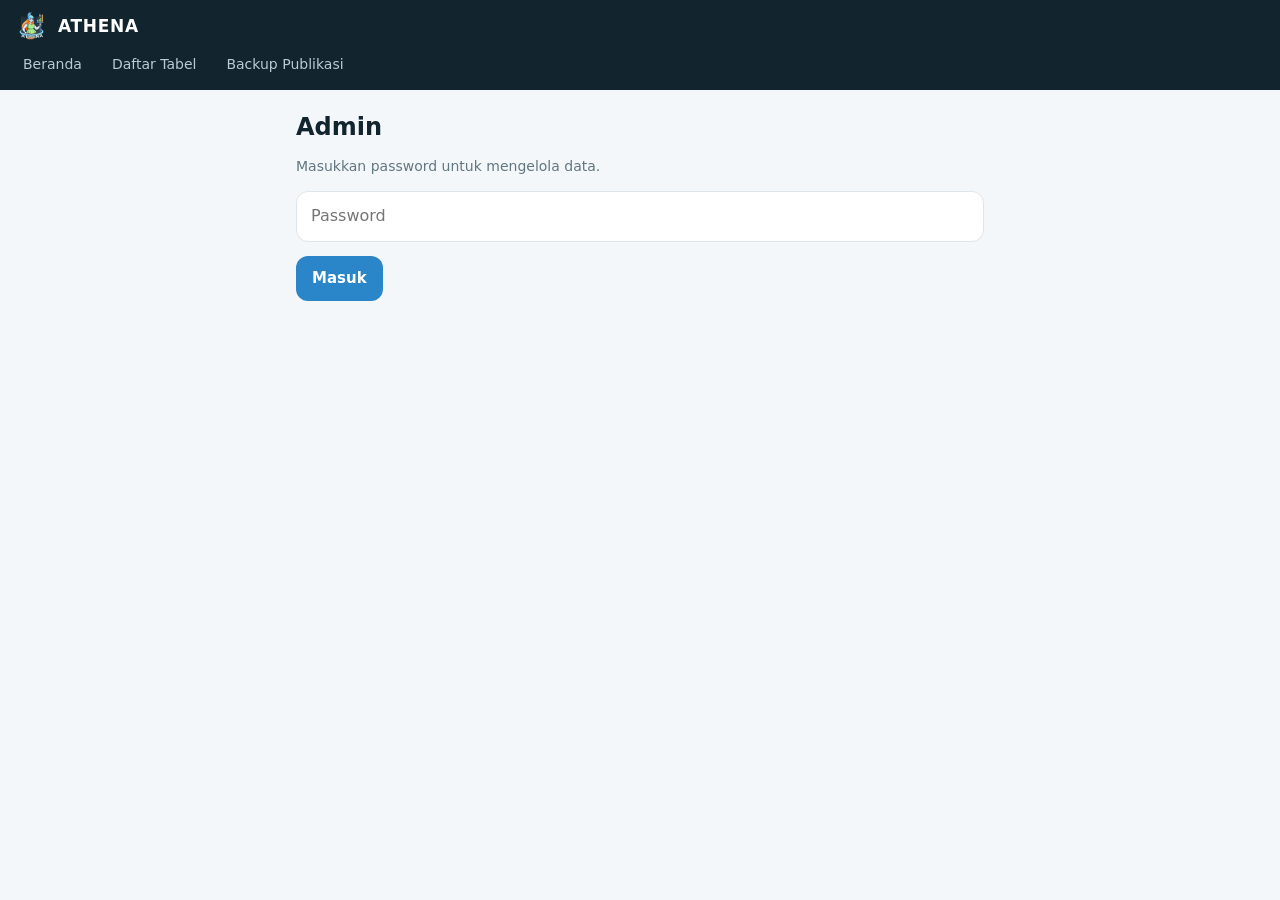
==== admin.html @ 7641c403 "update" ====
<!doctype html><html lang="id"><head><meta charset="utf-8"><meta name="viewport" content="width=device-width,initial-scale=1,viewport-fit=cover"><meta name="theme-color" content="#12252f"><link rel="manifest" href="manifest.webmanifest"><link rel="apple-touch-icon" href="assets/icon-180.png"><link rel="icon" href="assets/icon-192.png"><link rel="stylesheet" href="css/style.css"><meta name="robots" content="noindex"><title>Admin · ATHENA</title></head><body data-page="admin"><main>
<section id="lg"><h1>Admin</h1><p class="mu">Masukkan password untuk mengelola data.</p><input id="pw" type="password" placeholder="Password" autocomplete="current-password"><div class="row"><button class="btn" id="go">Masuk</button></div><p id="er" class="mu"></p></section>
<section id="ad" hidden><h1>Perbarui data</h1>
<label class="drop" id="dz"><b>Pilih atau seret file Excel</b><br><span class="mu">Kolom: Nama, Sumber, Kategori, Bab, Gambar, Link</span><input id="fi" type="file" accept=".xlsx,.xls" hidden></label>
<p id="ms" class="mu"></p>
<div id="rp" hidden><div class="kv" id="kv"></div><ul id="is" class="mu"></ul><div class="row"><button class="btn" id="d1">Unduh tabel.json</button><button class="btn" id="d2">Unduh sumber.json</button></div><p class="mu">Ganti kedua file di folder data/ pada repo, lalu commit dan push. Data baru langsung dipakai aplikasi.</p></div>
<h2>Update terakhir (Backup Publikasi)</h2><div id="ul"></div>
<input id="uj" placeholder="Judul publikasi"><div style="height:8px"></div><input id="ur" placeholder="Tanggal rilis, mis. 11 Agustus 2026">
<div class="row"><button class="btn gh" id="add">Tambah</button><button class="btn" id="d3">Unduh update.json</button></div>
<div class="row" style="margin-top:28px"><button class="btn gh" id="out">Keluar</button></div></section></main>
<script src="js/layout.js"></script><script>
const HASH='ce7a63ac1fb6fe498999e3c8b24790d2fd5893605b580e5c76b090059bc289bb',$=i=>document.getElementById(i),esc=t=>String(t).replace(/[&<>"]/g,c=>'&#'+c.charCodeAt(0)+';');
const sha=async t=>[...new Uint8Array(await crypto.subtle.digest('SHA-256',new TextEncoder().encode(t)))].map(b=>b.toString(16).padStart(2,'0')).join('');
const gate=ok=>{$('lg').hidden=ok;$('ad').hidden=!ok};gate(sessionStorage.a=='1');
$('go').onclick=async()=>{if(await sha($('pw').value)==HASH){sessionStorage.a='1';$('pw').value='';gate(true)}else $('er').textContent='Password salah.'};
$('pw').onkeydown=e=>{if(e.key=='Enter')$('go').click()};$('out').onclick=()=>{sessionStorage.clear();gate(false)};
const msg=(t,e)=>{$('ms').textContent=t;$('ms').style.color=e?'#d33':''},dl=(n,o)=>{const a=document.createElement('a');a.href=URL.createObjectURL(new Blob([JSON.stringify(o)],{type:'application/json'}));a.download=n;a.click()};
const bab=b=>{const m=b.trim().match(/^([IVX]+)\.?\s*(.*)$/);return m?(m[2]?m[1]+'. '+m[2]:m[1]):b.trim()};
let R=null;
async function proc(f){if(!f)return;msg('Memproses…');$('rp').hidden=true;
try{if(!window.XLSX)await new Promise((ok,no)=>{const s=document.createElement('script');s.src='https://cdnjs.cloudflare.com/ajax/libs/xlsx/0.18.5/xlsx.full.min.js';s.onload=ok;s.onerror=()=>no(Error('Library Excel gagal dimuat. Periksa koneksi internet.'));document.head.append(s)});
const wb=XLSX.read(await f.arrayBuffer()),rows=XLSX.utils.sheet_to_json(wb.Sheets[wb.SheetNames[0]],{defval:''});
const miss=['Nama','Sumber','Kategori','Bab','Gambar','Link'].filter(c=>!(rows[0]&&c in rows[0]));if(miss.length)return msg('Kolom tidak ditemukan: '+miss.join(', '),1);
const sm=new Map(),g=(r,k)=>String(r[k]??'');rows.forEach(r=>{const s=g(r,'Sumber');if(!sm.has(s))sm.set(s,{nama:s,link:g(r,'Link'),jumlah:0});sm.get(s).jumlah++});
const S=[...sm.values()].sort((a,b)=>b.jumlah-a.jumlah),ix=new Map(S.map((x,i)=>[x.nama,i])),seen={},T=[],bad=[];
for(const[i,r]of rows.entries()){for(const k of['Nama','Sumber','Kategori','Bab','Link'])if(!g(r,k).trim()){bad.push('Baris '+(i+2)+': kolom '+k+' kosong');break}
const h=(await sha(g(r,'Sumber')+'|'+g(r,'Bab')+'|'+g(r,'Nama'))).slice(0,8);seen[h]=(seen[h]||0)+1;const m=g(r,'Gambar').match(/\/d\/([\w-]+)/);
T.push({id:h+(seen[h]>1?'-'+seen[h]:''),n:g(r,'Nama').trim(),s:ix.get(g(r,'Sumber')),k:g(r,'Kategori'),b:bab(g(r,'Bab')),g:m?m[1]:''})}
R={T,S};const kb=Object.values(seen).reduce((a,v)=>a+v-1,0);
$('kv').innerHTML=[['Tabel',T.length],['Publikasi',S.length],['Bergambar',T.filter(x=>x.g).length],['Judul kembar',kb]].map(([a,b])=>'<div>'+a+'<b>'+b.toLocaleString('id-ID')+'</b></div>').join('');
$('is').innerHTML=bad.slice(0,10).map(x=>'<li>'+esc(x)+'</li>').join('')+(bad.length>10?'<li>…dan '+(bad.length-10)+' lainnya</li>':'');
$('rp').hidden=false;msg(bad.length?bad.length+' baris bermasalah. Periksa dulu sebelum dipakai.':'File valid.',bad.length)}catch(e){msg(e.message,1)}}
$('fi').onchange=()=>proc($('fi').files[0]);const dz=$('dz');dz.ondragover=e=>{e.preventDefault();dz.classList.add('on')};dz.ondragleave=()=>dz.classList.remove('on');dz.ondrop=e=>{e.preventDefault();dz.classList.remove('on');proc(e.dataTransfer.files[0])};
$('d1').onclick=()=>dl('tabel.json',R.T);$('d2').onclick=()=>dl('sumber.json',R.S);
let U=[];const ru=()=>{$('ul').innerHTML=U.map((x,i)=>'<div class="u"><span><b>'+esc(x.judul)+'</b><br><span class="mu">Rilis '+esc(x.rilis)+'</span></span><button class="btn gh" data-d="'+i+'">Hapus</button></div>').join('')};
fetch('data/update.json').then(r=>r.json()).then(a=>{U=a;ru()});$('ul').onclick=e=>{const d=e.target.dataset.d;if(d!=null){U.splice(d,1);ru()}};
$('add').onclick=()=>{if($('uj').value.trim()&&$('ur').value.trim()){U.unshift({judul:$('uj').value.trim(),rilis:$('ur').value.trim()});$('uj').value=$('ur').value='';ru()}};$('d3').onclick=()=>dl('update.json',U);
</script></body></html>
---- css/style.css ----
:root{--bg:#f3f7fa;--sf:#fff;--ink:#12252f;--mu:#62767f;--ln:#dde6ec;--ac:#2a86c8;--or:#f39a3d;--hd:#12252f}
@media(prefers-color-scheme:dark){:root{--bg:#0b161c;--sf:#13252e;--ink:#e9f1f6;--mu:#93a7b1;--ln:#233a46;--ac:#5bb4e8;--hd:#08111a}}
*{box-sizing:border-box}html{-webkit-text-size-adjust:100%}
body{margin:0;background:var(--bg);color:var(--ink);font:16px/1.55 system-ui,-apple-system,"Segoe UI",Roboto,sans-serif}
header{position:sticky;top:0;z-index:5;background:var(--hd);color:#fff;padding-top:env(safe-area-inset-top)}
.bar{display:flex;align-items:center;gap:10px;padding:10px 16px 6px}.bar img{width:32px;height:32px;border-radius:8px}.bar b{font-size:17px;letter-spacing:.04em}
nav{display:flex;gap:4px;padding:0 10px 8px;overflow-x:auto;scrollbar-width:none}
nav a{color:#b9cad4;text-decoration:none;padding:6px 13px;border-radius:99px;font-size:14px;white-space:nowrap}
nav a.on{background:var(--or);color:#12252f;font-weight:600}
main{max-width:720px;margin:0 auto;padding:18px 16px calc(32px + env(safe-area-inset-bottom))}
h1{font-size:24px;line-height:1.25;margin:4px 0 14px}h2{font-size:17px;margin:22px 0 4px}
.mu{color:var(--mu);font-size:14px}a{color:var(--ac)}
input,select{width:100%;font:inherit;color:inherit;background:var(--sf);border:1px solid var(--ln);border-radius:12px;padding:12px 14px}
input:focus,select:focus,.btn:focus-visible,.it:focus-visible,a:focus-visible{outline:2px solid var(--ac);outline-offset:2px}
.fl{display:grid;gap:8px;margin:8px 0 12px}@media(min-width:560px){.fl{grid-template-columns:repeat(3,1fr)}}
.it{display:block;width:100%;text-align:left;font:inherit;color:inherit;background:none;border:0;border-bottom:1px solid var(--ln);padding:13px 2px;cursor:pointer}
.it b{display:block;font-weight:600}.it span{font-size:13px;color:var(--mu)}
.btn{display:inline-block;font:inherit;font-size:15px;font-weight:600;text-decoration:none;color:#fff;background:var(--ac);border:0;border-radius:12px;padding:11px 16px;cursor:pointer}
.btn.gh{background:none;color:var(--ink);border:1px solid var(--ln)}.row{display:flex;flex-wrap:wrap;gap:8px;margin-top:14px}
dialog{width:min(94vw,680px);max-height:90vh;padding:0;border:0;border-radius:18px;background:var(--sf);color:var(--ink)}dialog::backdrop{background:#000a}
.in{padding:18px}.in h2{font-size:18px;line-height:1.35;margin:0 0 6px}.in img{width:100%;border-radius:10px;margin-top:12px;background:#fff}
.hero{display:block;width:min(72%,320px);margin:0 auto 14px}
.menu a,.u{display:flex;justify-content:space-between;align-items:center;gap:12px;padding:14px 2px;border-bottom:1px solid var(--ln);color:inherit;text-decoration:none}
.menu small{display:block;color:var(--mu)}.menu .off{opacity:.5}.menu a:not(.off)::after{content:"›";color:var(--mu);font-size:22px}
.note{border-left:4px solid var(--or);background:var(--sf);padding:12px 14px;border-radius:0 12px 12px 0;margin:12px 0}
code{word-break:break-all;font-size:13px}
@media(prefers-reduced-motion:no-preference){.hero{animation:up .5s ease both}@keyframes up{from{opacity:0;transform:translateY(8px)}}}
.chip{display:inline-block;font-style:normal;font-size:12px;font-weight:700;background:var(--or);color:#12252f;border-radius:6px;padding:1px 7px;margin-right:6px}
.meta{display:grid;grid-template-columns:1fr 1fr;gap:12px 16px;margin:14px 0}.meta dt{font-size:13px;color:var(--mu)}.meta dd{margin:0;word-break:break-word}
.meta .w{grid-column:1/-1}.meta .bab dd{font-weight:700;font-size:18px}
.drop{display:block;border:2px dashed var(--ln);border-radius:16px;padding:28px 16px;text-align:center;cursor:pointer}.drop:hover,.drop.on{border-color:var(--ac)}
.kv{display:grid;grid-template-columns:repeat(2,1fr);gap:8px;margin:14px 0}.kv div{background:var(--sf);border:1px solid var(--ln);border-radius:12px;padding:10px 12px;font-size:14px;color:var(--mu)}.kv b{display:block;font-size:22px;color:var(--ink)}
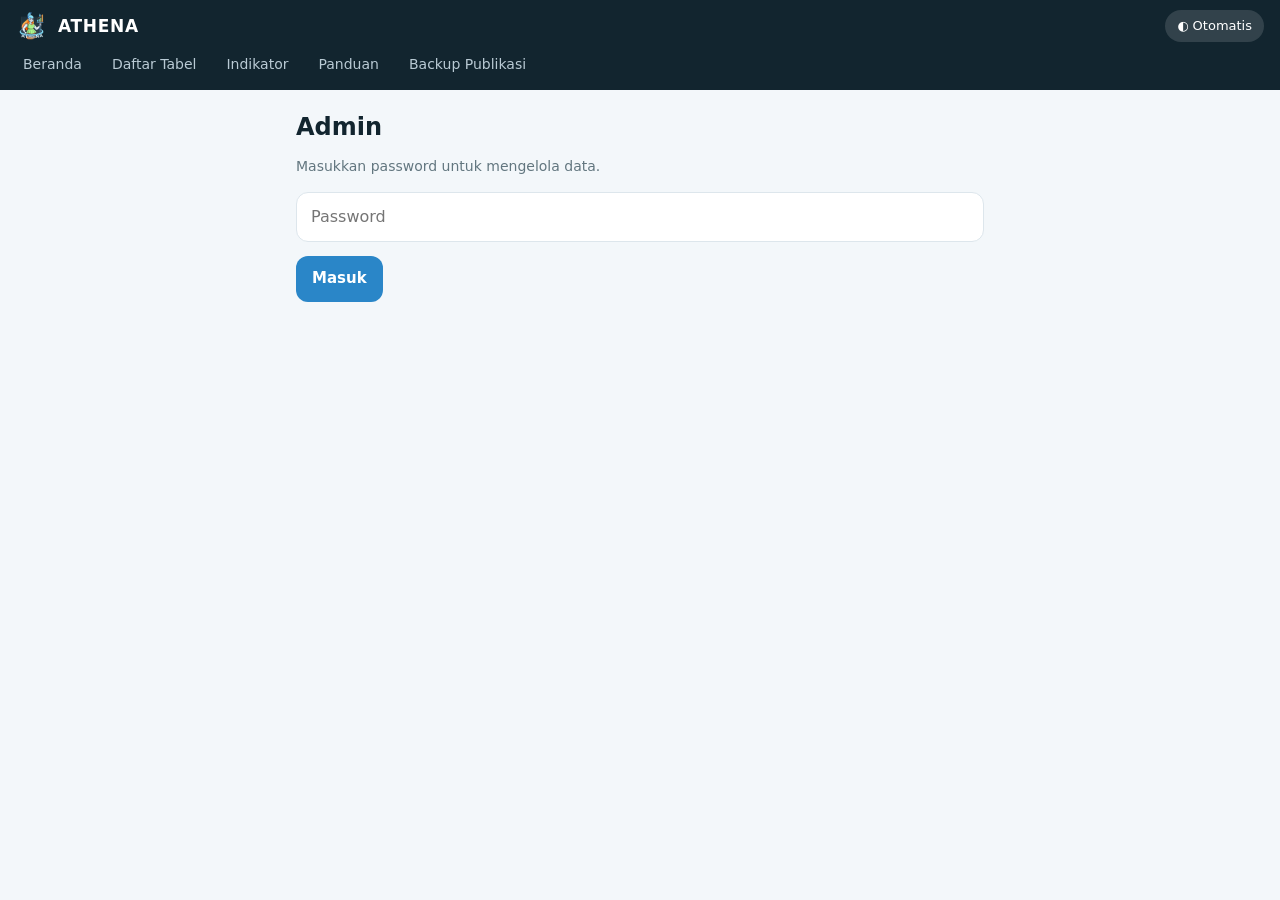
==== commit 05befacc: "update" ====
--- a/admin.html
+++ b/admin.html
@@ -1,4 +1,4 @@
-<!doctype html><html lang="id"><head><meta charset="utf-8"><meta name="viewport" content="width=device-width,initial-scale=1,viewport-fit=cover"><meta name="theme-color" content="#12252f"><link rel="manifest" href="manifest.webmanifest"><link rel="apple-touch-icon" href="assets/icon-180.png"><link rel="icon" href="assets/icon-192.png"><link rel="stylesheet" href="css/style.css"><meta name="robots" content="noindex"><title>Admin · ATHENA</title></head><body data-page="admin"><main>
+<!doctype html><html lang="id"><head><meta charset="utf-8"><meta name="viewport" content="width=device-width,initial-scale=1,viewport-fit=cover"><meta name="theme-color" content="#12252f"><link rel="manifest" href="manifest.webmanifest"><link rel="apple-touch-icon" href="assets/icon-180.png"><link rel="icon" href="assets/icon-192.png"><script src="js/theme.js"></script><link rel="stylesheet" href="css/style.css"><meta name="robots" content="noindex"><title>Admin · ATHENA</title></head><body data-page="admin"><main>
 <section id="lg"><h1>Admin</h1><p class="mu">Masukkan password untuk mengelola data.</p><input id="pw" type="password" placeholder="Password" autocomplete="current-password"><div class="row"><button class="btn" id="go">Masuk</button></div><p id="er" class="mu"></p></section>
 <section id="ad" hidden><h1>Perbarui data</h1>
 <label class="drop" id="dz"><b>Pilih atau seret file Excel</b><br><span class="mu">Kolom: Nama, Sumber, Kategori, Bab, Gambar, Link</span><input id="fi" type="file" accept=".xlsx,.xls" hidden></label>
--- a/css/style.css
+++ b/css/style.css
@@ -1,5 +1,5 @@
 :root{--bg:#f3f7fa;--sf:#fff;--ink:#12252f;--mu:#62767f;--ln:#dde6ec;--ac:#2a86c8;--or:#f39a3d;--hd:#12252f}
-@media(prefers-color-scheme:dark){:root{--bg:#0b161c;--sf:#13252e;--ink:#e9f1f6;--mu:#93a7b1;--ln:#233a46;--ac:#5bb4e8;--hd:#08111a}}
+:root{color-scheme:light}:root[data-t=dark]{color-scheme:dark;--bg:#0b161c;--sf:#13252e;--ink:#e9f1f6;--mu:#93a7b1;--ln:#233a46;--ac:#5bb4e8;--hd:#08111a}
 *{box-sizing:border-box}html{-webkit-text-size-adjust:100%}
 body{margin:0;background:var(--bg);color:var(--ink);font:16px/1.55 system-ui,-apple-system,"Segoe UI",Roboto,sans-serif}
 header{position:sticky;top:0;z-index:5;background:var(--hd);color:#fff;padding-top:env(safe-area-inset-top)}
@@ -30,3 +30,24 @@
 .meta .w{grid-column:1/-1}.meta .bab dd{font-weight:700;font-size:18px}
 .drop{display:block;border:2px dashed var(--ln);border-radius:16px;padding:28px 16px;text-align:center;cursor:pointer}.drop:hover,.drop.on{border-color:var(--ac)}
 .kv{display:grid;grid-template-columns:repeat(2,1fr);gap:8px;margin:14px 0}.kv div{background:var(--sf);border:1px solid var(--ln);border-radius:12px;padding:10px 12px;font-size:14px;color:var(--mu)}.kv b{display:block;font-size:22px;color:var(--ink)}
+.grid{display:grid;grid-template-columns:repeat(2,1fr);gap:12px}@media(min-width:620px){.grid{grid-template-columns:repeat(3,1fr)}}
+.card{display:flex;flex-direction:column;gap:2px;background:var(--sf);border:1px solid var(--ln);border-radius:16px;overflow:hidden;padding:0 0 12px;color:inherit;text-decoration:none;min-height:96px}
+.card img{width:100%;aspect-ratio:4/3;object-fit:cover;background:var(--ln)}.card b,.card span{padding:0 12px}.card b{margin-top:8px}
+.gf{margin-top:22px}.gf h2{margin:0 0 2px}.cv{position:relative;height:260px;margin-top:8px}.cv.tall{height:380px}
+details{margin-top:8px}summary{cursor:pointer;color:var(--ac);font-size:14px}.sc{overflow-x:auto}
+table{border-collapse:collapse;width:100%;font-size:14px}th,td{border-bottom:1px solid var(--ln);padding:6px 10px;text-align:left;white-space:nowrap}th{color:var(--mu);font-weight:600}
+.md img{max-width:100%;border-radius:10px;cursor:zoom-in}.md h2{margin-top:24px}
+.zm{width:100vw;max-width:100vw;height:100vh;max-height:100vh;border-radius:0;background:#000d;overflow:auto}.zm img{width:100%;display:block;margin-top:56px}.zm img.z{width:220%}.zm .btn{position:fixed;top:12px;right:12px;z-index:2}
+.th{margin-left:auto;background:#ffffff22;color:#fff;border:0;border-radius:99px;padding:6px 12px;font:inherit;font-size:13px;cursor:pointer}
+.top{text-align:center}.top .hero{width:min(54%,230px);margin-bottom:8px}.top p{margin:0}
+.sf{margin:16px 0 4px}.sf input{border-radius:99px;padding:14px 20px;box-shadow:0 1px 2px #0001}
+.st{display:flex;justify-content:center;gap:28px;margin:14px 0 18px;font-size:13px;color:var(--mu)}.st>div{text-align:center}.st b{display:block;font-size:20px;color:var(--ink)}
+.tiles{display:grid;grid-template-columns:1fr 1fr;gap:10px}
+.tile{background:var(--sf);border:1px solid var(--ln);border-left:5px solid var(--c);border-radius:14px;padding:14px;color:inherit;text-decoration:none}
+.tile small{display:block;color:var(--mu);font-size:13px;margin-top:2px}.t1{--c:#2a86c8}.t2{--c:#46b98a}.t3{--c:#8e7dd6}.t4{--c:#f39a3d}
+a.note{display:block;color:inherit;text-decoration:none;margin-top:14px}.it:hover{background:var(--sf)}
+.lead{margin:-6px 0 18px;font-size:15px}
+.bk{background:var(--sf);border:1px solid var(--ln);border-radius:16px;padding:18px;text-align:center}
+.btn.big{display:block;padding:15px}.lnk{background:none;border:0;color:var(--ac);font:inherit;font-size:14px;margin:10px 0 2px;cursor:pointer}.bk p{margin:8px 0 0}
+.lb{font-size:13px;font-weight:600;color:var(--mu);text-transform:uppercase;letter-spacing:.06em;margin:26px 0 4px}
+.u{padding:14px 0}.u span{white-space:nowrap;font-size:13px}
